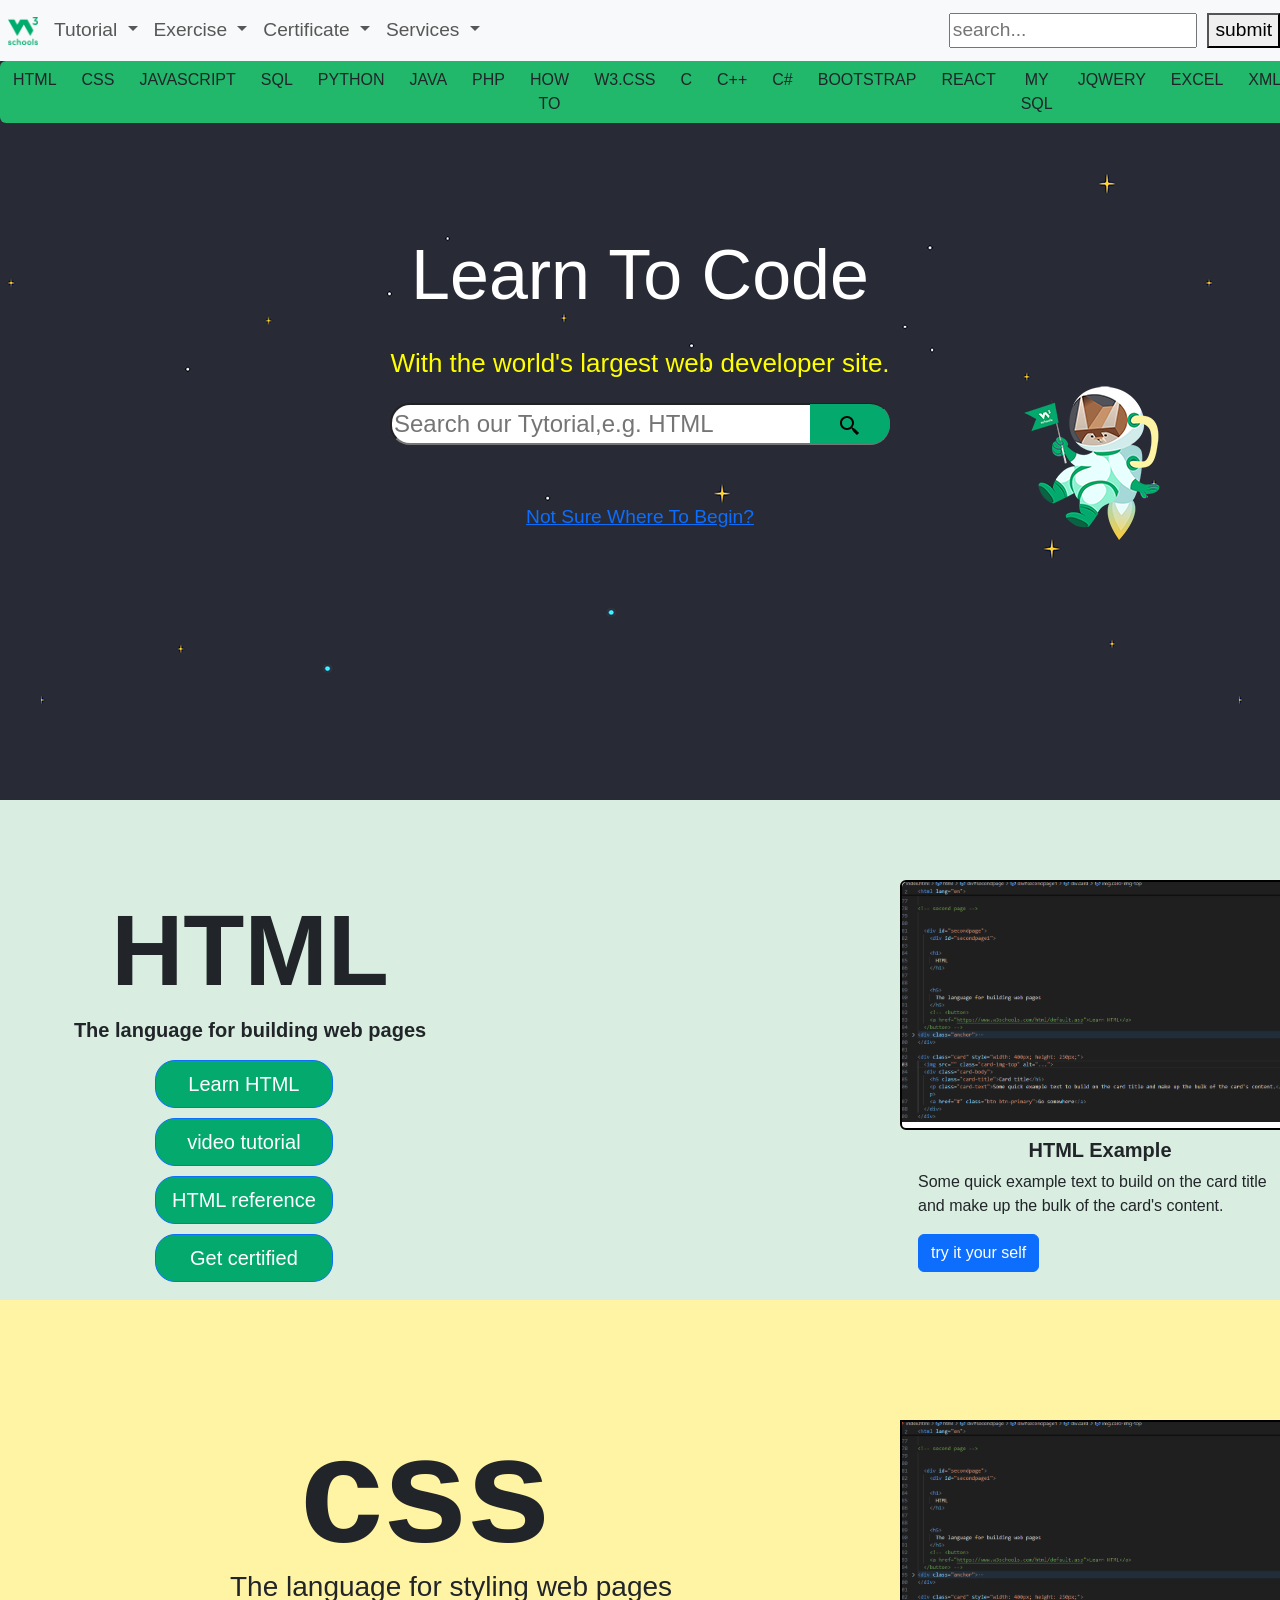
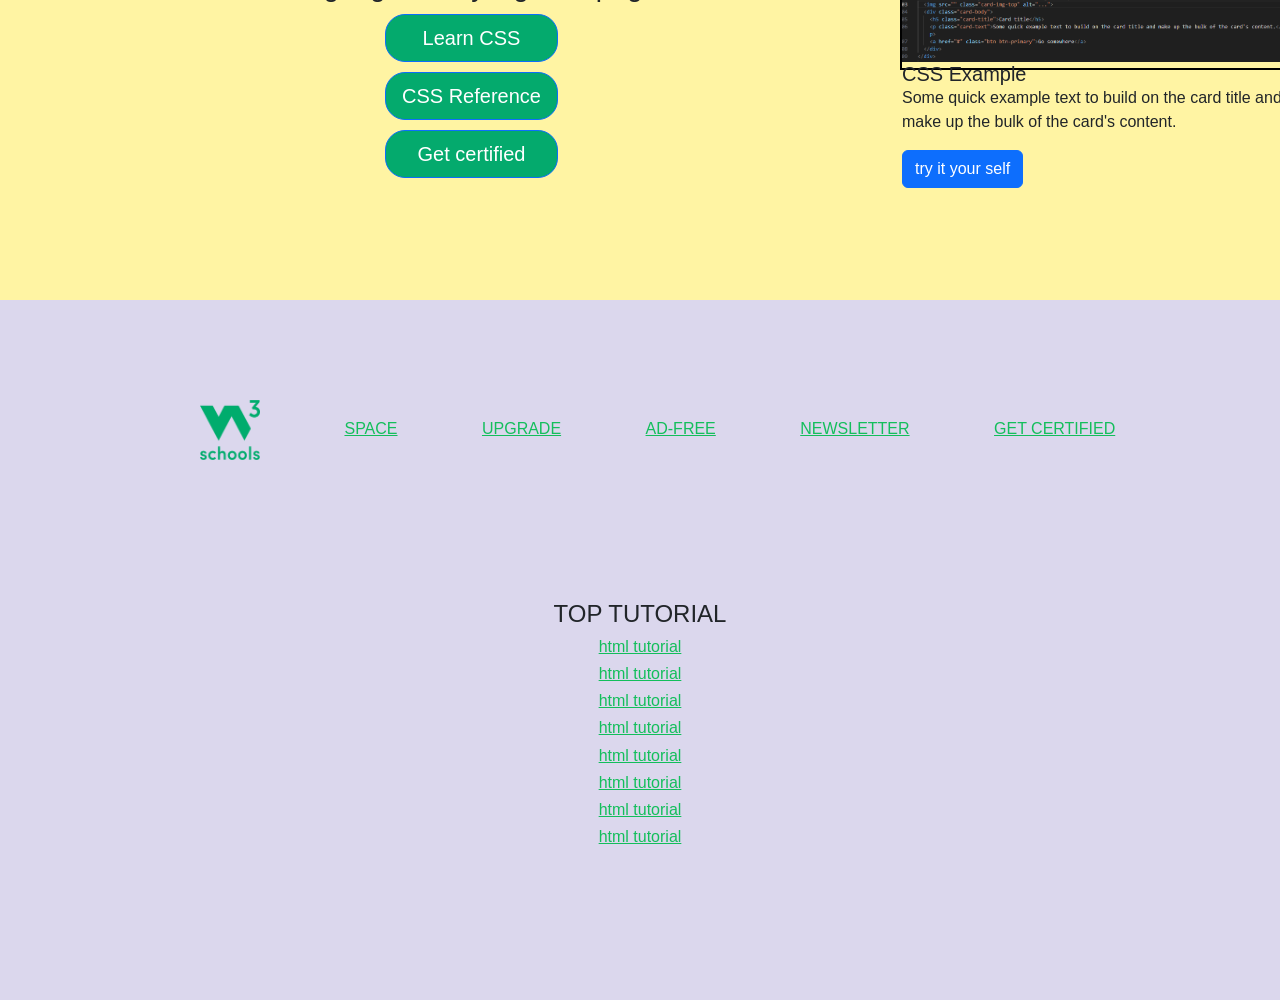
==== index.html @ 2d246c47 "first" ====
<!DOCTYPE html>
<html lang="en">
  <head>
    <!-- Required meta tags -->
    <meta charset="utf-8" />
    <meta name="viewport" content="width=device-width, initial-scale=1" />

    <!-- Bootstrap CSS -->
    <link
      href="https://cdn.jsdelivr.net/npm/bootstrap@5.0.2/dist/css/bootstrap.min.css"
      rel="stylesheet"
      integrity="sha384-EVSTQN3/azprG1Anm3QDgpJLIm9Nao0Yz1ztcQTwFspd3yD65VohhpuuCOmLASjC"
      crossorigin="anonymous"
    />
    <link rel="stylesheet" href="./css/index1.css">
    <title>Hello, world!</title>
  </head>
  <section>
  <div class="firstdiv">
    <div id="homepage">
  <body style="font-family: 'source sans pro', sans-serif;">
    

    <nav class="navbar navbar-expand-lg navbar-light bg-light mainnav ">
    
        <div class="collapse navbar-collapse" id="navbarSupportedContent maindiv">
          <ul class="navbar-nav me-auto mb-2 mb-lg-0">
            <li class="nav-item ">
              <a class="nav-link active " aria-current="page" href="https://www.w3schools.com/" target="_blank"><img src="./img/W3Schools_logo.svg.png" width="30px" alt=""></a>
            </li>
            <div class="mainlu" id="mainli1">    
            <li class="nav-item dropdown">
              <a
                class="nav-link dropdown-toggle"
                href=""
                id="navbarDropdown"
                role="button"
                data-bs-toggle="dropdown"
                aria-expanded="false"
              >
                Tutorial
              </a>
              <ul class="dropdown-menu " aria-labelledby="navbarDropdown">
                <li><a class="dropdown-item" href="#">Action</a></li>
                <li><a class="dropdown-item" href="#">Another action</a></li>
                <li><hr class="dropdown-divider" /></li>
                <li>
                  <a class="dropdown-item " href="#">Something else here</a>
                </li>
              </ul>
            </li>
          </div>   
            <div class="mainlu" id="mainli2">

            <li class="nav-item dropdown  ">
                <a
                  class="nav-link dropdown-toggle "
                  href="#"
                  id="navbarDropdown"
                  role="button"
                  data-bs-toggle="dropdown"
                  aria-expanded="false"
                >
                Exercise
                </a>
                <ul class="dropdown-menu" aria-labelledby="navbarDropdown">
                  <li><a class="dropdown-item" href="#">Action</a></li>
                  <li><a class="dropdown-item" href="#">Another action</a></li>
                  <li><hr class="dropdown-divider" /></li>
                  <li>
                    <a class="dropdown-item" href="#">Something else here</a>
                  </li>
                </ul>
              </li>
            </div>
            <div class="mainlu" id="mainli3">

              <li class="nav-item dropdown ">
                <a
                  class="nav-link dropdown-toggle "
                  href="#"
                  id="navbarDropdown"
                  role="button"
                  data-bs-toggle="dropdown"
                  aria-expanded="false"
                >
                Certificate
                </a>
                <ul class="dropdown-menu" aria-labelledby="navbarDropdown">
                  <li><a class="dropdown-item" href="#">Action</a></li>
                  <li><a class="dropdown-item" href="#">Another action</a></li>
                  <li><hr class="dropdown-divider" /></li>
                  <li>
                    <a class="dropdown-item" href="#">Something else here</a>
                  </li>
                </ul>
              </li>
            </div>
             <div class="mainlu" id="mainli4">

              <li class="nav-item dropdown">
                <a
                  class="nav-link dropdown-toggle "
                  href="#"
                  id="navbarDropdown"
                  role="button"
                  data-bs-toggle="dropdown"
                  aria-expanded="false"
                >
                 Services 
                </a>
                <ul class="dropdown-menu" aria-labelledby="navbarDropdown">
                  <li><a class="dropdown-item" href="#">Action</a></li>
                  <li><a class="dropdown-item" href="#">Another action</a></li>
                  <li><hr class="dropdown-divider" /></li>
                  <li>
                    <a class="dropdown-item" href="#">Something else here</a>
                  </li>
                </ul>
              </li>
           </div>
          </ul>
      <div class="box">
          <form action="">
        <input type="text" placeholder="search...">
        <label for="search" id="text"></label>
        <button type="submit" class="button ">submit</button>
        <!-- <input type="> -->
       </form>
    </div>
        </div>
      </div>
    </nav>


    <div class="btn-group btntop ">
      <a href="https://www.w3schools.com/html/default.asp" target="_blank" class="btn ">HTML<a>
      <a href="https://www.w3schools.com/css/default.asp" target="_blank" class="btn ">CSS</a>
      <a href="https://www.w3schools.com/js/default.asp" target="_blank" class="btn ">JAVASCRIPT</a>
      <a href="https://www.w3schools.com/sql/default.asp" target="_blank" class="btn ">SQL</a>
       <a href="https://www.w3schools.com/python/default.asp" target="_blank" class="btn ">PYTHON</a>
      <a href="https://www.w3schools.com/java/default.asp" target="_blank" class="btn ">JAVA</a> 
      <a href="https://www.w3schools.com/php/default.asp" target="_blank" class="btn ">PHP</a>
      <a href="https://www.w3schools.com/howto/default.asp" target="_blank"  class="btn ">HOW TO</a> 
      <a href="https://www.w3schools.com/w3css/default.asp" target="_blank" class="btn ">W3.CSS</a>
      <a href="https://www.w3schools.com/c/index.php" target="_blank" class="btn ">C</a> 
      <a href="https://www.w3schools.com/cpp/default.asp" target="_blank" class="btn ">C++</a>
      <a href="https://www.w3schools.com/cs/index.php" target="_blank" class="btn ">C#</a>
       <a href="https://www.w3schools.com/bootstrap/bootstrap_ver.asp" target="_blank" class="btn ">BOOTSTRAP</a>
      <a href="https://www.w3schools.com/react/default.asp" target="_blank" class="btn ">REACT</a>
       <a href="https://www.w3schools.com/mysql/default.asp" target="_blank" class="btn ">MY SQL</a>
      <a href="#" class="btn ">JQWERY</a> 
      <a href="#" class="btn ">EXCEL</a>
      <a href="#" class="btn ">XML</a>
      <a href="#" class="btn ">Data science</a>

    </div>
    <div class="heading" >
      <p id="paragraph1">Learn To Code</p>
    <p id="paragraph2">With the world's largest web developer site.
    </p>
  </div>
  

  
    <form class="htmlsearch">
      <input type="text" placeholder="Search our Tytorial,e.g. HTML">
      <button type="submit" ><i class="fa fa-search"></i><svg xmlns="http://www.w3.org/2000/svg" width="24" height="24" viewBox="0 0 24 24" style="fill: rgba(0, 0, 0, 1);transform: ;msFilter:;"><path d="M19.023 16.977a35.13 35.13 0 0 1-1.367-1.384c-.372-.378-.596-.653-.596-.653l-2.8-1.337A6.962 6.962 0 0 0 16 9c0-3.859-3.14-7-7-7S2 5.141 2 9s3.14 7 7 7c1.763 0 3.37-.66 4.603-1.739l1.337 2.8s.275.224.653.596c.387.363.896.854 1.384 1.367l1.358 1.392.604.646 2.121-2.121-.646-.604c-.379-.372-.885-.866-1.391-1.36zM9 14c-2.757 0-5-2.243-5-5s2.243-5 5-5 5 2.243 5 5-2.243 5-5 5z"></path></svg></button>  
    </form>


    <br>
    <br>
    <span class="link"><a href="where_to_start.asp" class="ga-fp">Not Sure Where To Begin?</a>
    </span>
  
  </div>

<!-- second page -->


  <div id="secondpage">
    <div id="secondpage1">
   
    <h1>
      HTML 
    </h1>
  
  
    <h5>
      The language for building web pages
    </h5>
    <!-- <button>
    <a href="https://www.w3schools.com/html/default.asp">Learn HTML</a>
  </button> -->
<div class="anchor">
  <a href="https://www.w3schools.com/html/default.asp" class="btn btn-primary btn-lg anchor1" tabindex="-1" role="button" aria-disabled="true">Learn HTML</a>
  <a href="https://www.w3schools.com/html/default.asp" class="btn btn-primary btn-lg anchor2" tabindex="-1" role="button" aria-disabled="true">video tutorial</a>
  <a href="https://www.w3schools.com/html/default.asp" class="btn btn-primary btn-lg anchor3" tabindex="-1" role="button" aria-disabled="true">HTML reference</a>
  <a href="https://www.w3schools.com/html/default.asp" class="btn btn-primary btn-lg anchor4" tabindex="-1" role="button" aria-disabled="true">Get certified</a>
</div>

 <div class="card" style="width: 400px; height: 250px;">
  <img src="./img/Screenshot 2024-07-16 103323.png" class="card-img-top" alt="...">
  <div class="card-body">
    <h5 class="card-title">HTML Example</h5>
    <p class="card-text">Some quick example text to build on the card title and make up the bulk of the card's content.</p>
    <a href="https://www.w3schools.com/html/tryit.asp?filename=tryhtml_default_default" target="_blank" class="btn btn-primary">try it your self</a>
  </div>
</div>

<!-- <div class="card w-50"> 
  <div class="card-body">
    <img src="./img/Screenshot 2024-07-16 103323.png" class="card-img-top" alt="...">
    <h5 class="card-title">Card title</h5>
    <p class="card-text">With supporting text below as a natural lead-in to additional content.</p>
    <a href="#" class="btn btn-primary">Button</a>
  </div>
</div>-->

  </div>

  </div>


  <div class="thirdpage">
    <div id="thirdpage1">
      <h1>
        css
      </h1>
      <h3>
        The language for styling web pages
        <div class="anchor">
          <a href="https://www.w3schools.com/css/default.asp" class="btn btn-primary btn-lg anchor1" tabindex="-1" role="button" aria-disabled="true">Learn CSS</a>
          <a href="https://www.w3schools.com/cssref/index.php" class="btn btn-primary btn-lg anchor2" tabindex="-1" role="button" aria-disabled="true">CSS Reference</a>
          <a href="https://campus.w3schools.com/collections/certifications/products/css-certificate" class="btn btn-primary btn-lg anchor4" tabindex="-1" role="button" aria-disabled="true">Get certified</a>
        </div>
      </h3>

        
 <div class="card1" style="width: 400px; height: 250px;">
  <img src="./img/Screenshot 2024-07-16 103323.png" class="card-img-top" alt="...">
  <div class="card-body">
    <h5 class="card-title">CSS Example</h5>
    <p class="card-text">Some quick example text to build on the card title and make up the bulk of the card's content.</p>
    <a href="https://www.w3schools.com/css/tryit.asp?filename=trycss_default" target="_blank" class="btn btn-primary">try it your self</a>
  </div>
</div>

      
    </div>


  </div>
</section>


  
<footer>

<div class="forthpage">
  <div class="forthpage1">
  <a href="https://www.w3schools.com" class="a1"> <img src="./img/W3Schools_logo.svg.png" style="width: 60px;" height="60px" alt=""></a>
  <a href="https://www.w3schools.com/spaces/index.php" class="a2">SPACE</a>
  <a href="https://www.w3schools.com/plus/index.php" class="a3">UPGRADE</a>
  <a href="https://www.w3schools.com/plus/index.php" class="a4"> AD-FREE</a>
  <a href="https://campus.w3schools.com/en-in/pages/newsletter" class="a5">NEWSLETTER</a>
  <a href="https://campus.w3schools.com/en-in/pages/newsletter" class="a6">GET CERTIFIED</a>
</div>
  <div class="forthpage2">
    <h4> TOP TUTORIAL</h4>
    <a href=""><h6>html tutorial</h6></a>
    <a href=""><h6>html tutorial</h6></a>
    <a href=""><h6>html tutorial</h6></a>
    <a href=""><h6>html tutorial</h6></a>
    <a href=""><h6>html tutorial</h6></a>
    <a href=""><h6>html tutorial</h6></a>
    <a href=""><h6>html tutorial</h6></a>
    <a href=""><h6>html tutorial</h6></a>
    
  </div>
  <div class="forthpage3"></div>
  <div class="forthpage4"></div>
</div>
</footer>

</div>


    <!-- Optional JavaScript; choose one of the two! -->

    <!-- Option 1: Bootstrap Bundle with Popper -->
    <script
      src="https://cdn.jsdelivr.net/npm/bootstrap@5.0.2/dist/js/bootstrap.bundle.min.js"
      integrity="sha384-MrcW6ZMFYlzcLA8Nl+NtUVF0sA7MsXsP1UyJoMp4YLEuNSfAP+JcXn/tWtIaxVXM"
      crossorigin="anonymous"
    ></script>

    <!-- Option 2: Separate Popper and Bootstrap JS -->
    <!--
    <script src="https://cdn.jsdelivr.net/npm/@popperjs/core@2.9.2/dist/umd/popper.min.js" integrity="sha384-IQsoLXl5PILFhosVNubq5LC7Qb9DXgDA9i+tQ8Zj3iwWAwPtgFTxbJ8NT4GN1R8p" crossorigin="anonymous"></script>
    <script src="https://cdn.jsdelivr.net/npm/bootstrap@5.0.2/dist/js/bootstrap.min.js" integrity="sha384-cVKIPhGWiC2Al4u+LWgxfKTRIcfu0JTxR+EQDz/bgldoEyl4H0zUF0QKbrJ0EcQF" crossorigin="anonymous"></script>
    -->
  </body>
</html>
---- css/index1.css ----
/* body
{
  
   
   
} */
.firstdiv
{
    background-image:url(../img/lynx_in_space\ \(1\).webp),  url(../img/background_in_space.webp);
    background-repeat: no-repeat, repeat;
    background-position: 90% 60%, center center;
    padding-bottom: 90px;
     color: white;
     text-align: center;
     font-size: larger;
     height: 800px;
}


.mainnav{
    margin: 0%;
}

 .mainlu
{
    margin:0px;
    padding: 0px;
}
/*.box{
    padding-right: 750px;  
}*/


/* .submit{
    float:;
} */




 #mainli1 a:hover
    {
        background-color: #04AA6D;


    }
 
 #mainli2 a:hover
    {
        background-color: #04AA6D;

    }
 
           
 #mainli3 a:hover
 {
     background-color: #04AA6D;
 }
           
 #mainli4 a:hover
 {
     background-color: #04AA6D;
     
 }
 
  .btntop a:hover
 {
    color: aliceblue;
    background-color: black;
    /* text-decoration:white; */
    display: inline-block;
    width: auto;
    margin: 0 !important;
    padding: 5px 15px 5px 15px !important;
    font-size: 15px !important;
    
    line-height: 1.5;
    scrollbar-width: 0px;

    
 } 
 .btntop{
    color: aliceblue;
    background-color:#21b86c;
    
 } 
 #paragraph1
 {
    color: white;
    margin-top:100px;
    font-family: Verdana, Geneva, Tahoma, sans-serif;
    font-style:normal;
    font-size:70px;
 }
#paragraph2
{
    color: yellow;
    text-align: center;
    font-size: 26px;
    margin: 0px;
}


.htmlsearch input[type=text] {
margin-top: 20px;
width: 500px;
padding: none;
float:center;
font-size: 24px;
border-radius: 20PX 20px 20px 20PX;


}
     
form.htmlsearch button {
    border-radius: 0 20px 20px 0;
    width: 80px;
    height: 40px;
    margin-top: 21px;
    padding: none;
    background: #04AA6D;
    color: white;
    font-size: 24px;
    position: absolute;
    right: 390px;
    cursor: pointer;
    border: none;
}


#secondpage
{   background-color: #D9EEE1;
    width: 100%;
    height: 500px;

}
#secondpage1
{
    width: 500px;
}


#secondpage1 h1
{
    font-size: 100px;
    text-align: center;
    padding-top:90PX ;
    font-weight: bold;
}
#secondpage1 h5
{
    font-size: 20px;
    text-align: center;
    font-weight: bold;
}

.anchor {
    position: absolute;
    left: 155px;
    background-color:transparent;
    border-radius: none;
 }
    
    

.anchor1
{
    display: block;
    margin-top: 10px;
    background-color: #04AA6D;
    border-radius: 20px;
    
}

.anchor2
{
    display: block;
    margin-top: 10px;
    background-color: #04AA6D;
    border-radius: 20px;
    


}

.anchor3
{
    display: block;
    margin-top: 10px;
    background-color: #04AA6D;
    border-radius: 20px;


}

.anchor4
{
    display: block;
    margin-top: 10px;
    background-color: #04AA6D;
    border-radius: 20px;


}


.card
{
    border: 2px solid black;
    position: absolute;
    left: 900px;
    top:880px;

    
}

/* #secondpage1 button
{
    background-color: #04AA6D;
   color: brown;
    width: 150px;
    position: relative;
    left: 250px;
    
} */

 .thirdpage
 {
    width: 100%;
    height: 600px;
    background-color: #FFF4A3;
 }
#thirdpage1{
    width: 50%;
    height: 600px;
}

 #thirdpage1 h1
 {
    display: inline-block;
    padding: none;
    margin: none;
    font-size: 150px;
    position: absolute;
    left: 300px;
    margin-top: 100px;
    font-weight: 600;
}
#thirdpage1 h3{
    display: inline-block;
    padding:none ;
    margin-top: 270px;
    position: absolute;
    left:230px ;
}

.card1
{
    border: 2px solid black;
    position: absolute;
    left: 900px;
    top:1420px;

    
}

.forthpage
{
    display: block;
    width: 100%;
    height: 700px;
    position:relative;

    bottom: 0%;
    background:rgba(217, 213, 236, 0.945);
    
}

.forthpage1
{   width: 90%;
    height: 100px;
    display: inline-block;
    margin: 100px;
    
}

.a1{
    padding-left: 100px;
}

.a2{
    padding-left: 80px;
    color: rgba(9, 189, 84, 0.952);
}

.a3{
    padding-left: 80px;
    color: rgba(9, 189, 84, 0.952);
}

.a4{
    padding-left: 80px;
    color: rgba(9, 189, 84, 0.952);
}

.a5{
    padding-left: 80px;
    color: rgba(9, 189, 84, 0.952);
}

.a6{
    padding-left: 80px;
    color: rgba(9, 189, 84, 0.952);
}

.forthpage2{
   
    margin: 0px 100px 100px 100px;
    text-align: center;
    
}

.forthpage2 a{
    color: rgba(9, 189, 84, 0.952);

    
}
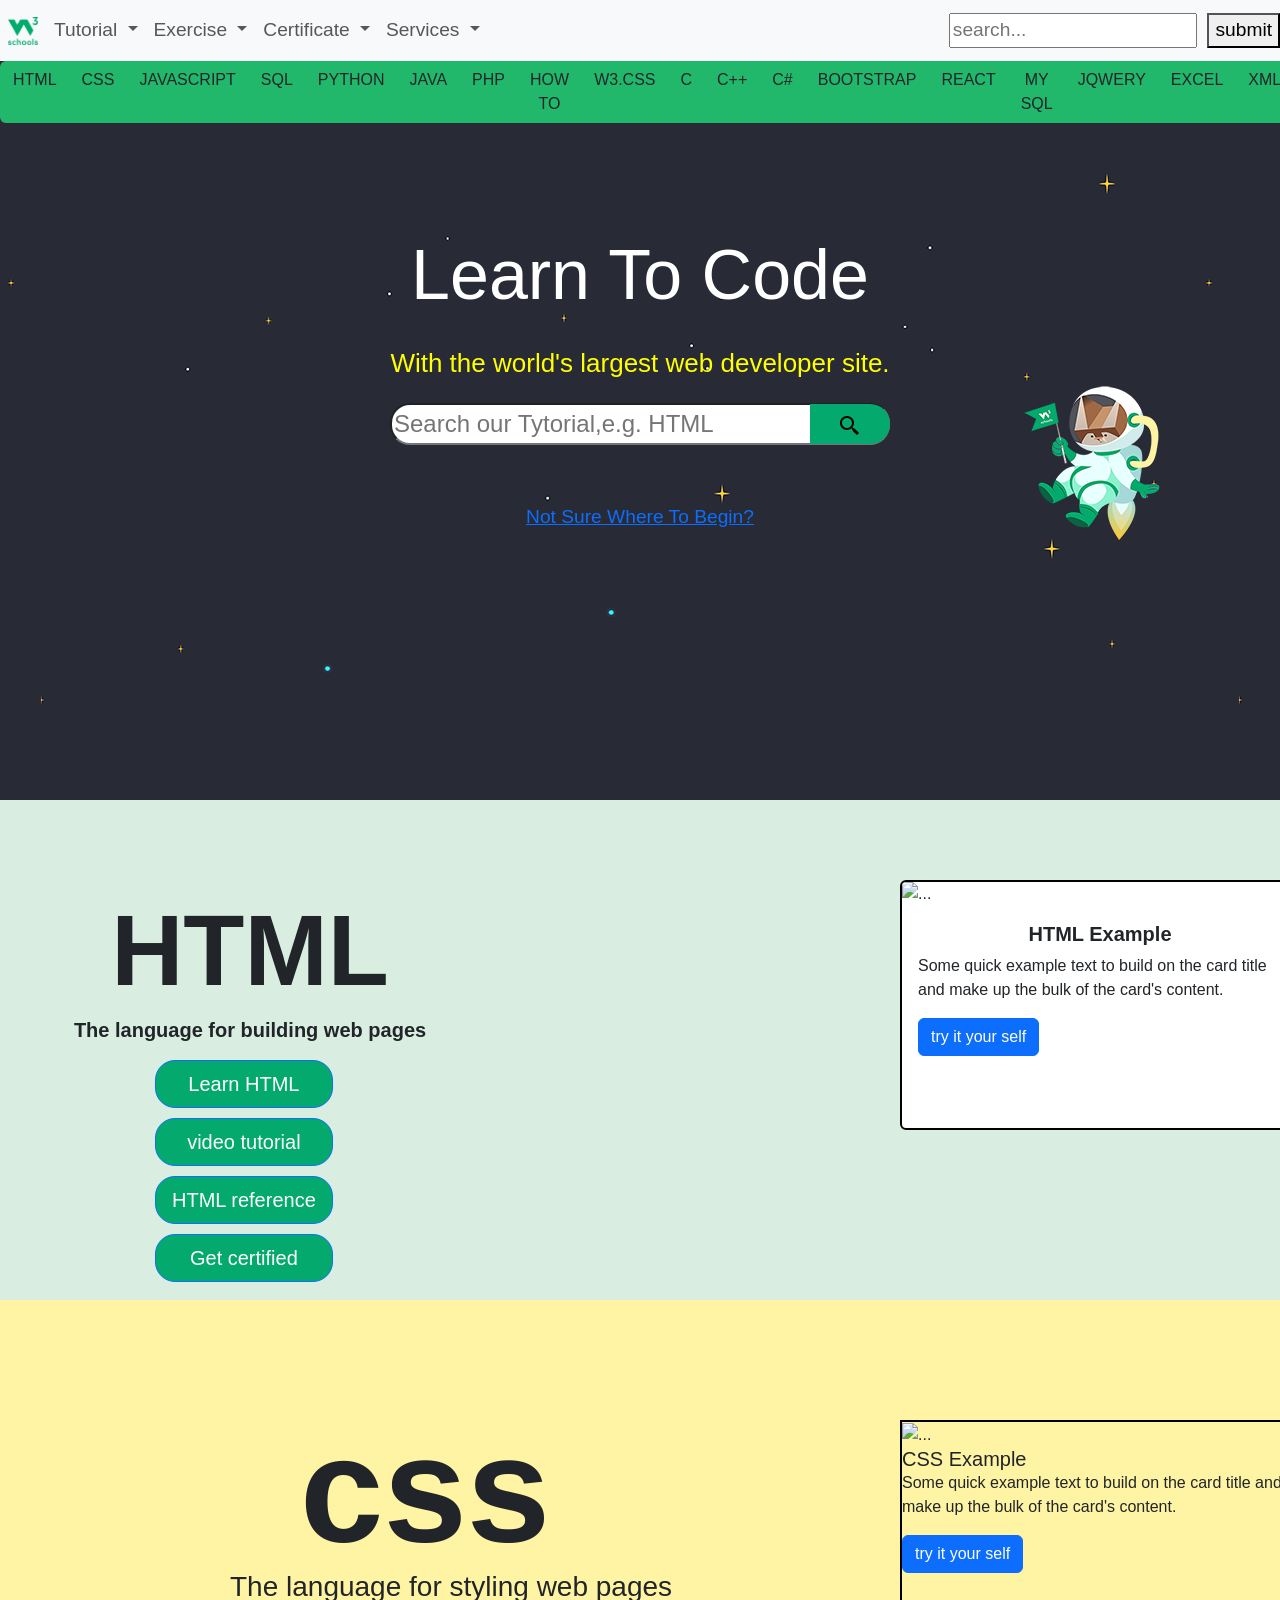
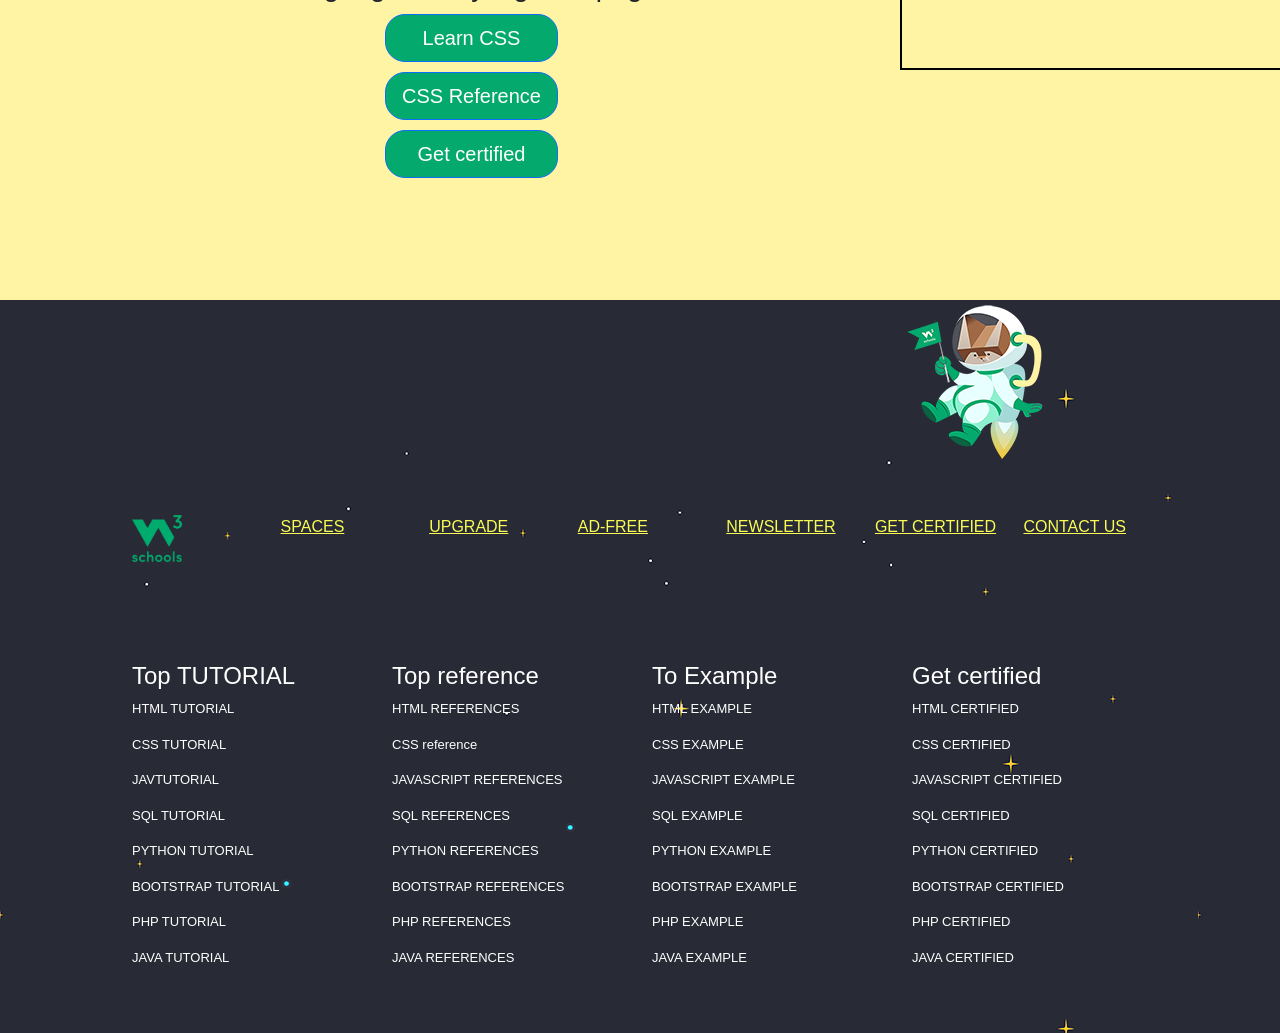
==== commit 017200d3: "initial" ====
--- a/index.html
+++ b/index.html
@@ -254,37 +254,87 @@
   </div>
 </section>
 
-
-  
-<footer>
-
-<div class="forthpage">
-  <div class="forthpage1">
-  <a href="https://www.w3schools.com" class="a1"> <img src="./img/W3Schools_logo.svg.png" style="width: 60px;" height="60px" alt=""></a>
-  <a href="https://www.w3schools.com/spaces/index.php" class="a2">SPACE</a>
-  <a href="https://www.w3schools.com/plus/index.php" class="a3">UPGRADE</a>
-  <a href="https://www.w3schools.com/plus/index.php" class="a4"> AD-FREE</a>
-  <a href="https://campus.w3schools.com/en-in/pages/newsletter" class="a5">NEWSLETTER</a>
-  <a href="https://campus.w3schools.com/en-in/pages/newsletter" class="a6">GET CERTIFIED</a>
-</div>
-  <div class="forthpage2">
-    <h4> TOP TUTORIAL</h4>
-    <a href=""><h6>html tutorial</h6></a>
-    <a href=""><h6>html tutorial</h6></a>
-    <a href=""><h6>html tutorial</h6></a>
-    <a href=""><h6>html tutorial</h6></a>
-    <a href=""><h6>html tutorial</h6></a>
-    <a href=""><h6>html tutorial</h6></a>
-    <a href=""><h6>html tutorial</h6></a>
-    <a href=""><h6>html tutorial</h6></a>
-    
-  </div>
-  <div class="forthpage3"></div>
-  <div class="forthpage4"></div>
-</div>
+<footer class="footer">
+  <img src="./img/lynx_in_space (1).webp" alt="" style="padding-left: 900px;">
+<div class="container">
+  <div class="row"style=" padding: 50px; color: white; text-decoration:none;">
+    <div class="col">
+      <img src="./img/W3Schools_logo.svg.png" alt="" style="width: 50px; ">
+    </div>
+    <div class="col">
+    <a href="/spaces/index.php" >SPACES</a>
+    </div>
+    <div class="col">
+      <a href="/plus/index.php">UPGRADE</a>
+    </div>
+    <div class="col">
+      <a href="/plus/index.php">AD-FREE</a>
+    </div>
+    <div class="col">
+      <a href="https://campus.w3schools.com/pages/newsletter" target="_blank">NEWSLETTER</a>
+    </div>
+    <div class="col">
+      <a href="https://campus.w3schools.com/collections/certifications" target="_blank">GET CERTIFIED</a>
+    </div>
+    <div class="col">
+      <a href="javascript:void(0);" onclick="reportError();return false">CONTACT US</a>
+    </div>
+  </div>
+</div>
+<div class="container">
+  <div class="row "style=" padding: 50px; color: white; text-decoration:none;">
+    <div class="col">
+     <h4> Top TUTORIAL</h4>
+     <p >HTML TUTORIAL</p>
+      <p >CSS TUTORIAL</p>
+      <p >JAVTUTORIAL</p>
+      <p >SQL TUTORIAL</p>
+      <p >PYTHON TUTORIAL</p>
+      <p >BOOTSTRAP TUTORIAL</p>
+      <p >PHP TUTORIAL</p>
+      <p >JAVA TUTORIAL</p>
+    </div>
+    <div class="col">
+      <h4>Top reference</h4>
+      <p >HTML REFERENCES</p>
+      <p >CSS reference</p>
+      <p >JAVASCRIPT REFERENCES</p>
+      <p >SQL REFERENCES</p>
+      <p >PYTHON REFERENCES</p>
+      <p >BOOTSTRAP REFERENCES</p>
+      <p >PHP REFERENCES</p>
+      <p >JAVA REFERENCES</p>
+    </div>
+    <div class="col">
+      <h4>To Example</h4>
+      <p >HTML  EXAMPLE</p>
+      <p >CSS EXAMPLE</p>
+      <p >JAVASCRIPT  EXAMPLE</p>
+      <p >SQL  EXAMPLE</p>
+      <p >PYTHON  EXAMPLE</p>
+      <p >BOOTSTRAP  EXAMPLE</p>
+      <p >PHP  EXAMPLE</p>
+      <p >JAVA EXAMPLE </p>
+    </div>
+    <div class="col">
+      <h4>Get certified</h4>
+      <p >HTML CERTIFIED</p>
+      <p >CSS CERTIFIED</p>
+      <p >JAVASCRIPT  CERTIFIED</p>
+      <p >SQL  CERTIFIED</p>
+      <p >PYTHON  CERTIFIED</p>
+      <p >BOOTSTRAP  CERTIFIED</p>
+      <p >PHP  CERTIFIED</p>
+      <p >JAVA CERTIFIED</p>
+    </div>
+  </div>
+</div>
+
+<div>
+  <i class="fa-brands fa-youtube"></i></div>
+
 </footer>
 
-</div>
 
 
     <!-- Optional JavaScript; choose one of the two! -->
--- a/css/index1.css
+++ b/css/index1.css
@@ -325,3 +325,20 @@
 
     
 }
+
+
+.footer{
+    background-image: url(../img/background_in_space.webp);
+    
+}
+
+footer p{
+
+    color:white;
+    font-size: 13px;
+    padding: 0%;
+
+}
+footer a {
+    color:rgb(249, 252, 84);
+}
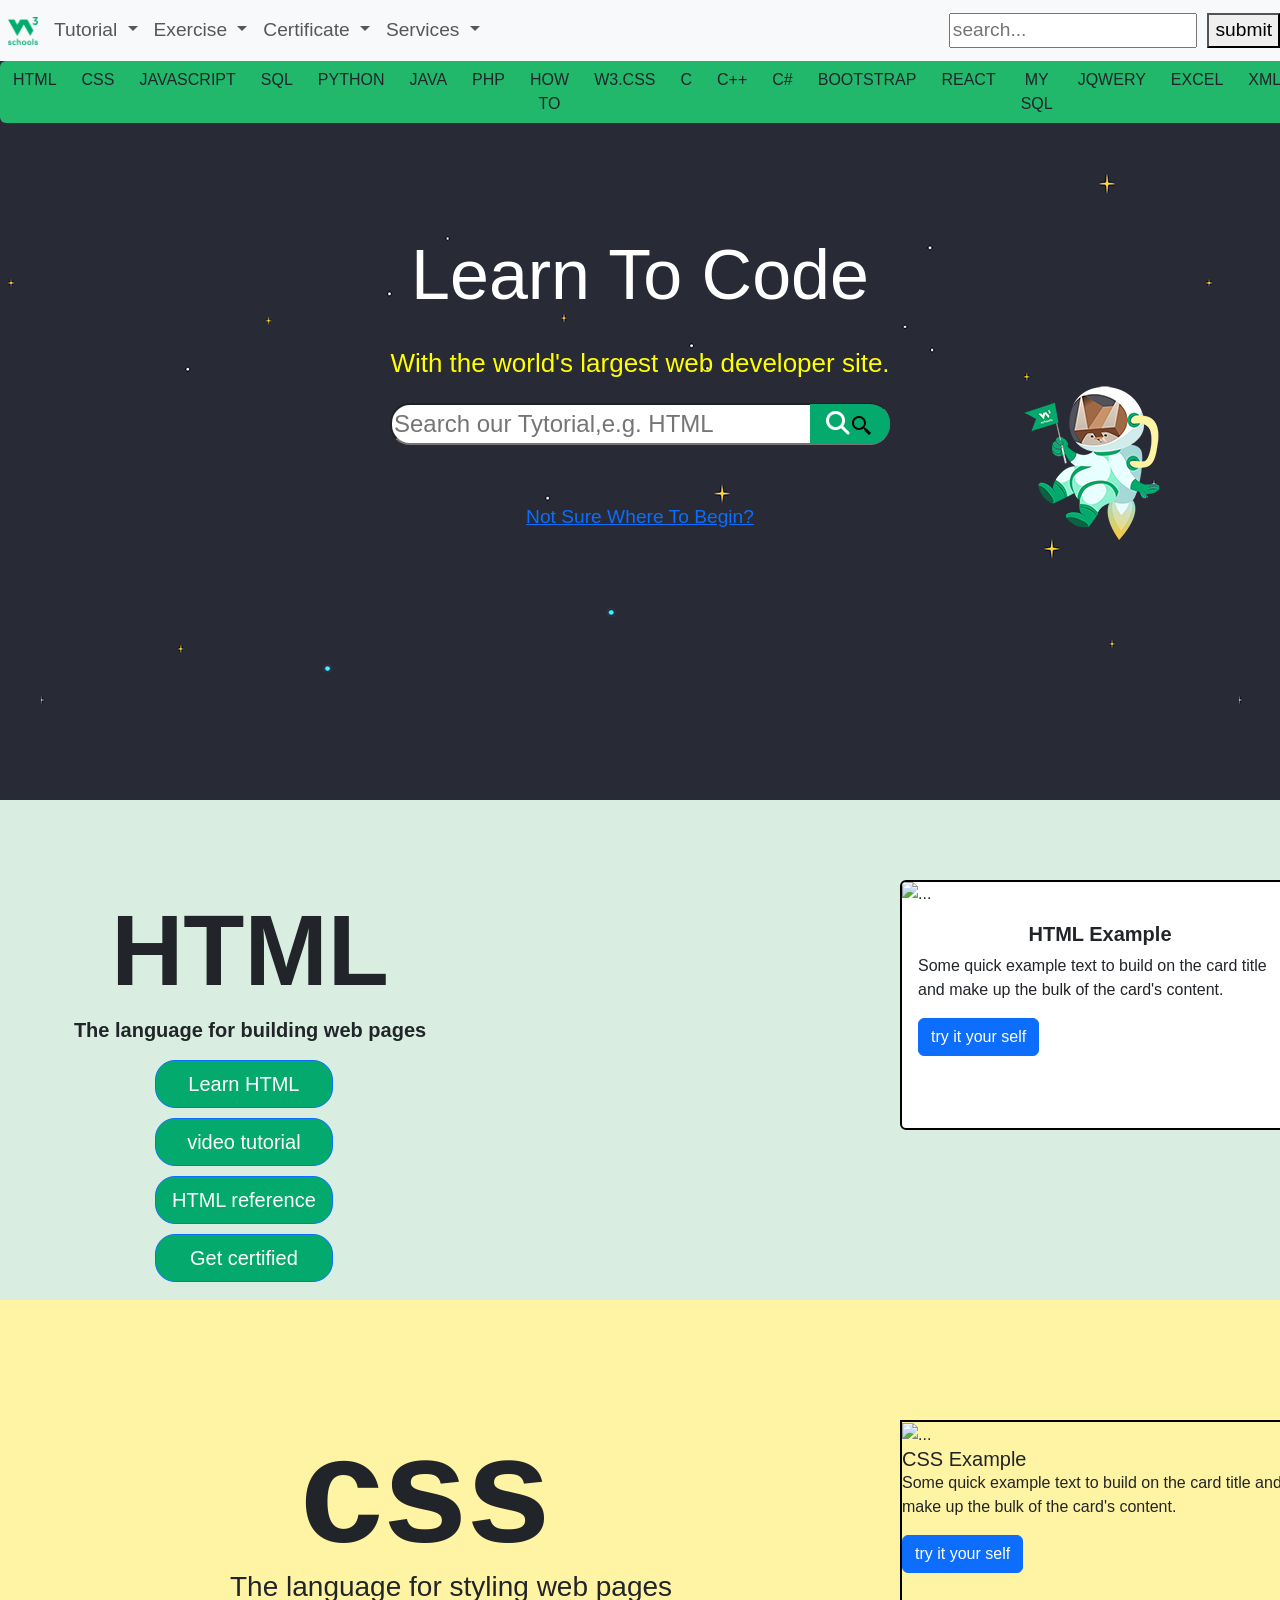
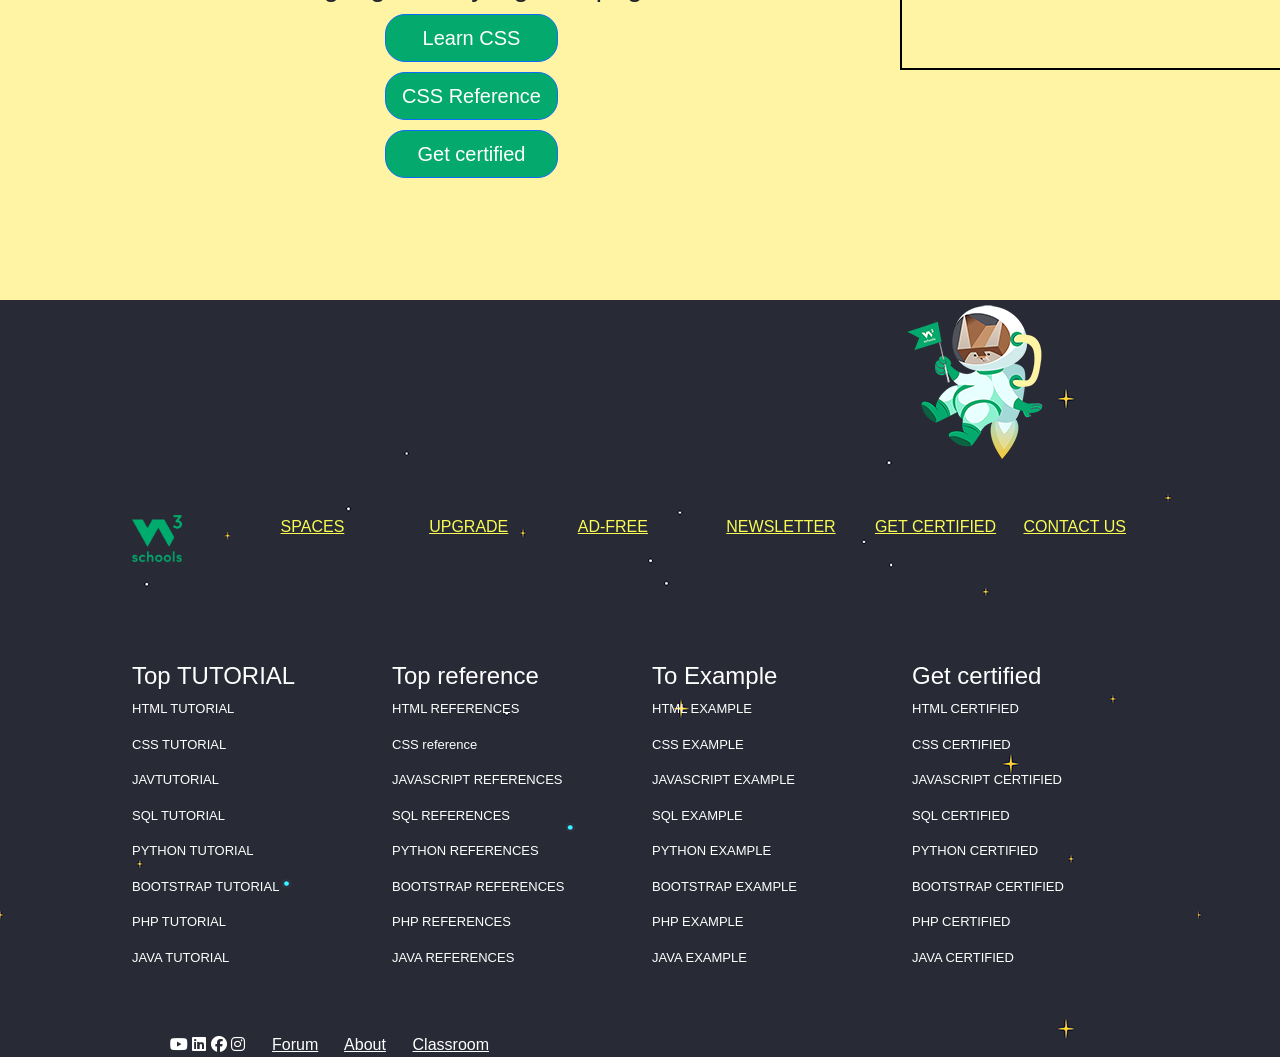
==== commit 406f8e3e: "initial" ====
--- a/index.html
+++ b/index.html
@@ -12,6 +12,7 @@
       integrity="sha384-EVSTQN3/azprG1Anm3QDgpJLIm9Nao0Yz1ztcQTwFspd3yD65VohhpuuCOmLASjC"
       crossorigin="anonymous"
     />
+    <link rel="stylesheet" href="https://cdnjs.cloudflare.com/ajax/libs/font-awesome/6.6.0/css/all.min.css" integrity="sha512-Kc323vGBEqzTmouAECnVceyQqyqdsSiqLQISBL29aUW4U/M7pSPA/gEUZQqv1cwx4OnYxTxve5UMg5GT6L4JJg==" crossorigin="anonymous" referrerpolicy="no-referrer" />
     <link rel="stylesheet" href="./css/index1.css">
     <title>Hello, world!</title>
   </head>
@@ -256,7 +257,7 @@
 
 <footer class="footer">
   <img src="./img/lynx_in_space (1).webp" alt="" style="padding-left: 900px;">
-<div class="container">
+  <div class="container">
   <div class="row"style=" padding: 50px; color: white; text-decoration:none;">
     <div class="col">
       <img src="./img/W3Schools_logo.svg.png" alt="" style="width: 50px; ">
@@ -326,14 +327,32 @@
       <p >BOOTSTRAP  CERTIFIED</p>
       <p >PHP  CERTIFIED</p>
       <p >JAVA CERTIFIED</p>
-    </div>
-  </div>
-</div>
-
+
+
+    </div>
+  </div>
+  </div>
+  <div class="icon">
+   <a href="#"><i class="fa-brands fa-youtube"></i></a> 
+    <a href="#"><i class="fa-brands fa-linkedin"></i></a>
+    <a href="#"><i class="fa-brands fa-facebook"></i></a>
+    <a href="#"><i class="fa-brands fa-instagram"></i></a>
+    &nbsp&nbsp&nbsp&nbsp
+    <a href="#"> Forum</a>
+    &nbsp&nbsp&nbsp&nbsp
+    <a href="#"> About</a>
+    &nbsp&nbsp&nbsp&nbsp
+    <a href="#"> Classroom</a>
+  </div>
+  
+</footer>
 <div>
-  <i class="fa-brands fa-youtube"></i></div>
-
-</footer>
+
+
+
+
+
+
 
 
 
--- a/css/index1.css
+++ b/css/index1.css
@@ -341,4 +341,12 @@
 }
 footer a {
     color:rgb(249, 252, 84);
+}
+.icon
+{
+    color: white; 
+    padding-left: 170px;
+}
+.icon a{
+    color: white;
 }
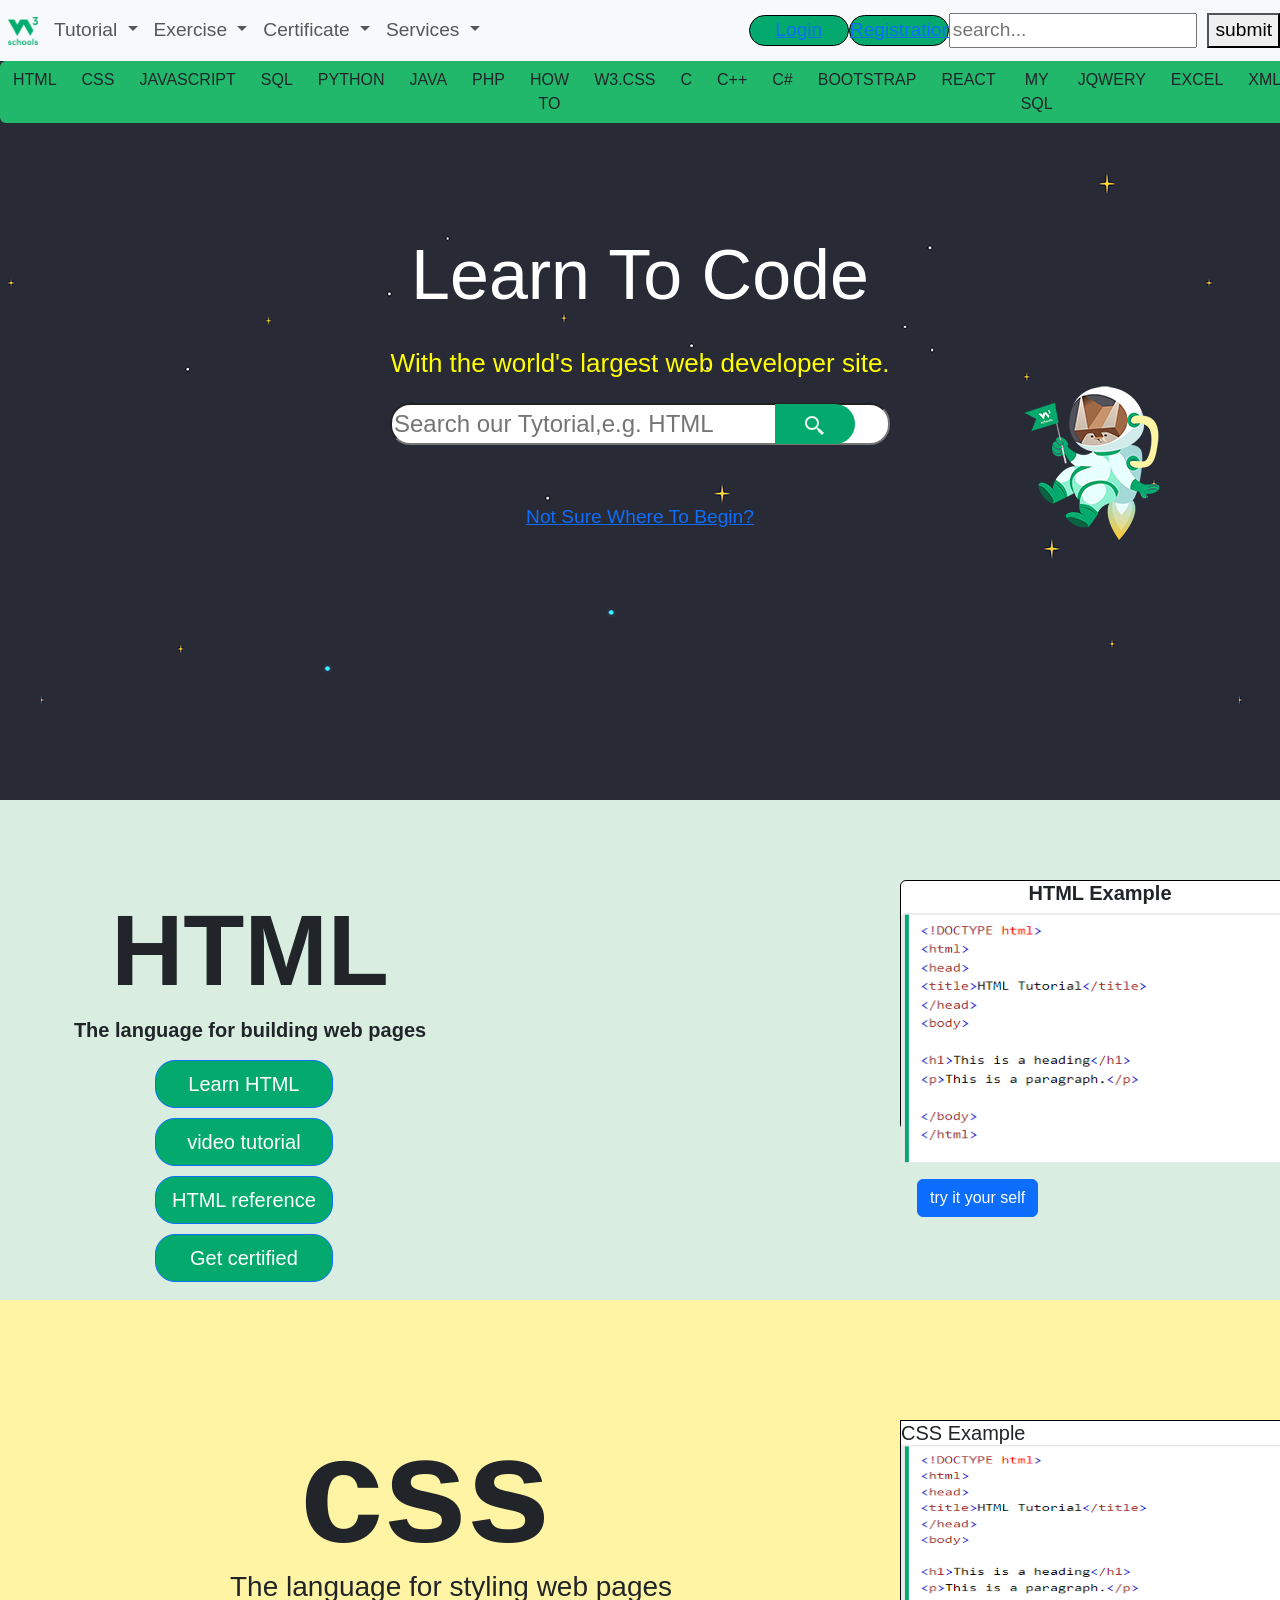
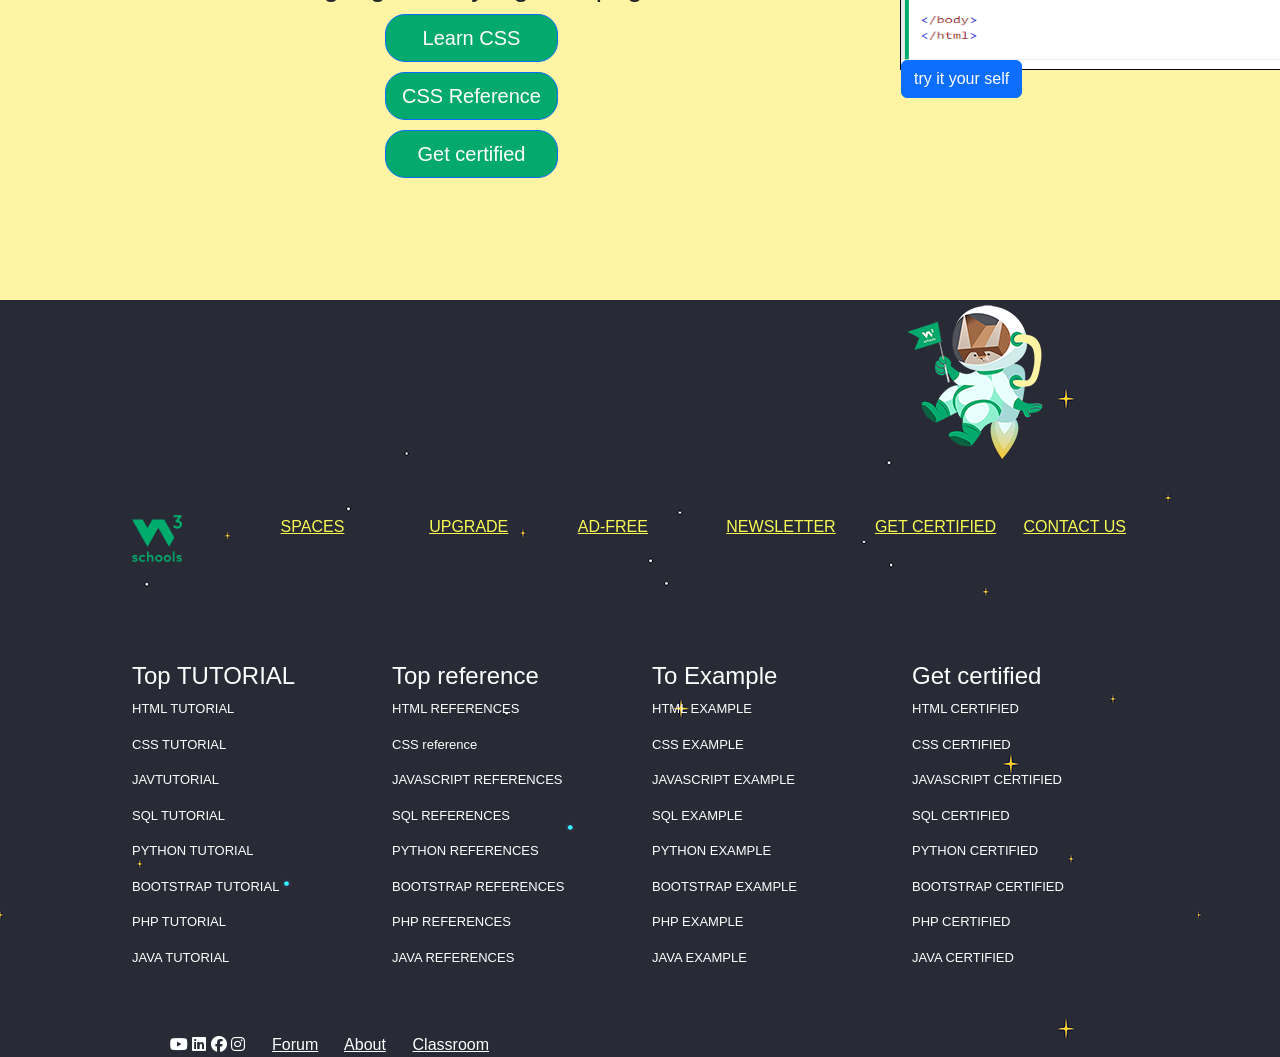
==== commit a8cf2747: "final project" ====
--- a/index.html
+++ b/index.html
@@ -121,6 +121,12 @@
               </li>
            </div>
           </ul>
+
+          
+            <a href="./Login.html" class="Login" >Login</a>
+            <a href="./Registration.html" class="Registration" >Registration</a>
+          
+
       <div class="box">
           <form action="">
         <input type="text" placeholder="search...">
@@ -166,7 +172,7 @@
   
     <form class="htmlsearch">
       <input type="text" placeholder="Search our Tytorial,e.g. HTML">
-      <button type="submit" ><i class="fa fa-search"></i><svg xmlns="http://www.w3.org/2000/svg" width="24" height="24" viewBox="0 0 24 24" style="fill: rgba(0, 0, 0, 1);transform: ;msFilter:;"><path d="M19.023 16.977a35.13 35.13 0 0 1-1.367-1.384c-.372-.378-.596-.653-.596-.653l-2.8-1.337A6.962 6.962 0 0 0 16 9c0-3.859-3.14-7-7-7S2 5.141 2 9s3.14 7 7 7c1.763 0 3.37-.66 4.603-1.739l1.337 2.8s.275.224.653.596c.387.363.896.854 1.384 1.367l1.358 1.392.604.646 2.121-2.121-.646-.604c-.379-.372-.885-.866-1.391-1.36zM9 14c-2.757 0-5-2.243-5-5s2.243-5 5-5 5 2.243 5 5-2.243 5-5 5z"></path></svg></button>  
+      <button type="submit" ><svg xmlns="http://www.w3.org/2000/svg" width="24" height="24" viewBox="0 0 24 24" style="fill:  #edf7f3;;transform: ;msFilter:;"><path d="M19.023 16.977a35.13 35.13 0 0 1-1.367-1.384c-.372-.378-.596-.653-.596-.653l-2.8-1.337A6.962 6.962 0 0 0 16 9c0-3.859-3.14-7-7-7S2 5.141 2 9s3.14 7 7 7c1.763 0 3.37-.66 4.603-1.739l1.337 2.8s.275.224.653.596c.387.363.896.854 1.384 1.367l1.358 1.392.604.646 2.121-2.121-.646-.604c-.379-.372-.885-.866-1.391-1.36zM9 14c-2.757 0-5-2.243-5-5s2.243-5 5-5 5 2.243 5 5-2.243 5-5 5z"></path></svg></button>  
     </form>
 
 
@@ -201,11 +207,10 @@
   <a href="https://www.w3schools.com/html/default.asp" class="btn btn-primary btn-lg anchor4" tabindex="-1" role="button" aria-disabled="true">Get certified</a>
 </div>
 
- <div class="card" style="width: 400px; height: 250px;">
-  <img src="./img/Screenshot 2024-07-16 103323.png" class="card-img-top" alt="...">
+ <div class="card" style="width: 400px; height: 250px; border: 1px solid black;">
+  <h5 class="card-title">HTML Example</h5>
+  <img src="./img/project1.PNG" class="card-img-top" alt="..." style="height: 250px;">
   <div class="card-body">
-    <h5 class="card-title">HTML Example</h5>
-    <p class="card-text">Some quick example text to build on the card title and make up the bulk of the card's content.</p>
     <a href="https://www.w3schools.com/html/tryit.asp?filename=tryhtml_default_default" target="_blank" class="btn btn-primary">try it your self</a>
   </div>
 </div>
@@ -239,11 +244,10 @@
       </h3>
 
         
- <div class="card1" style="width: 400px; height: 250px;">
-  <img src="./img/Screenshot 2024-07-16 103323.png" class="card-img-top" alt="...">
+ <div class="card1" style="width: 400px; height: 250px; ">
+  <h5 class="card-title">CSS Example</h5>
+  <img src="./img/project1.PNG" class="card-img-top" alt="..." style="height: 215px;">
   <div class="card-body">
-    <h5 class="card-title">CSS Example</h5>
-    <p class="card-text">Some quick example text to build on the card title and make up the bulk of the card's content.</p>
     <a href="https://www.w3schools.com/css/tryit.asp?filename=trycss_default" target="_blank" class="btn btn-primary">try it your self</a>
   </div>
 </div>
--- a/css/index1.css
+++ b/css/index1.css
@@ -15,6 +15,24 @@
      font-size: larger;
      height: 800px;
 }
+
+.Registration{
+border: 1px solid black;
+border-radius: 20px;
+width: 100px;
+background-color: #04AA6D;
+
+}
+
+.Login{
+    border: 1px solid black;
+    border-radius: 20px;
+    width: 100px;
+    background-color: #04AA6D;
+    
+    }
+
+
 
 
 .mainnav{
@@ -122,7 +140,7 @@
     color: white;
     font-size: 24px;
     position: absolute;
-    right: 390px;
+    right: 425px;
     cursor: pointer;
     border: none;
 }
@@ -205,7 +223,8 @@
 
 
 .card
-{
+{   
+    
     border: 2px solid black;
     position: absolute;
     left: 900px;
@@ -256,10 +275,11 @@
 
 .card1
 {
-    border: 2px solid black;
+    border: 1px solid black;
     position: absolute;
     left: 900px;
     top:1420px;
+    background-color: white;
 
     
 }
